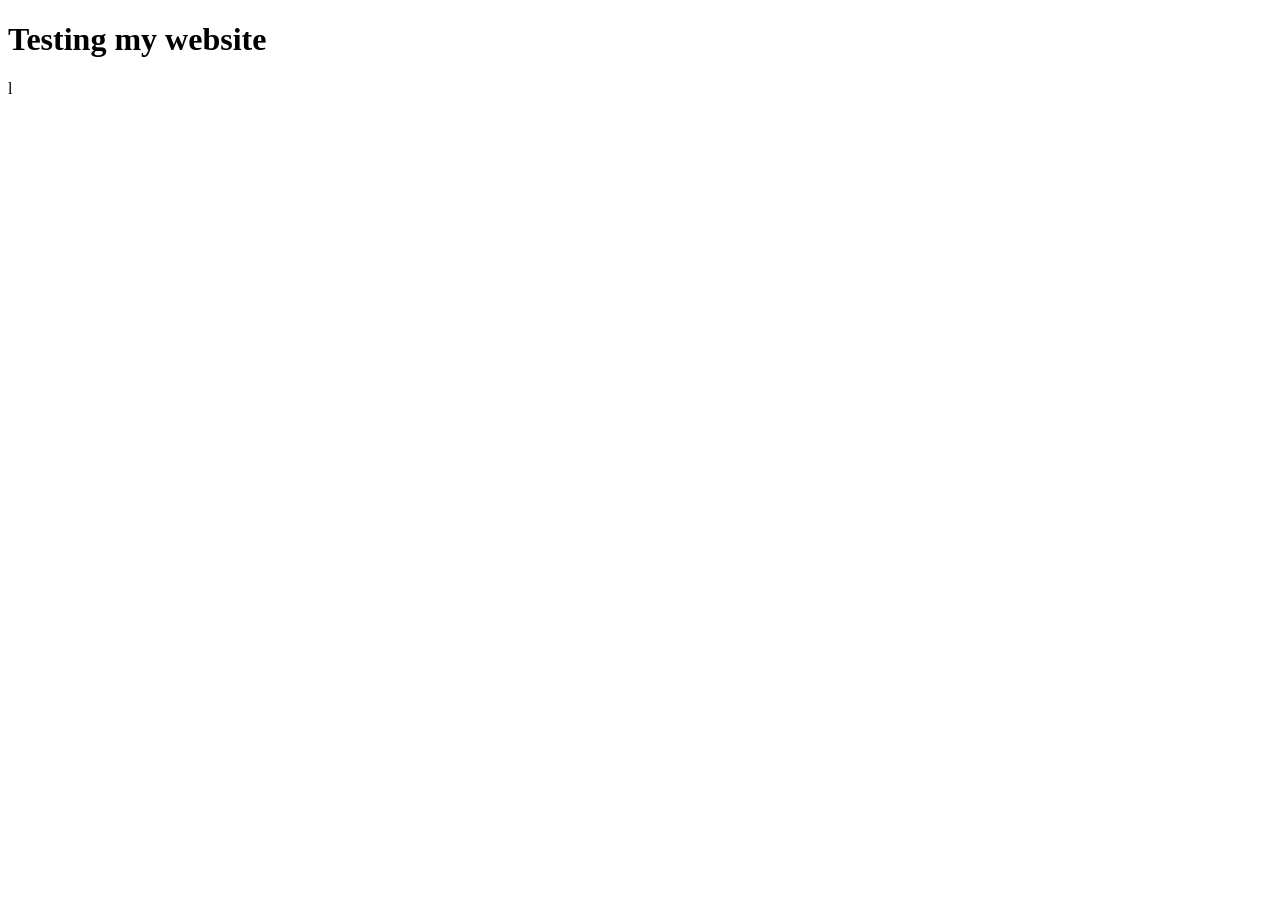
==== index.html @ a99934b8 "Primer commit" ====
<!DOCTYPE html>
<html lang="en">
<head>
    <meta charset="UTF-8">
    <meta name="viewport" content="width=device-width, initial-scale=1.0">
    <title>Document</title>
</head>
<body>
    <h1>Testing my website</h1>
</body>
</html>l
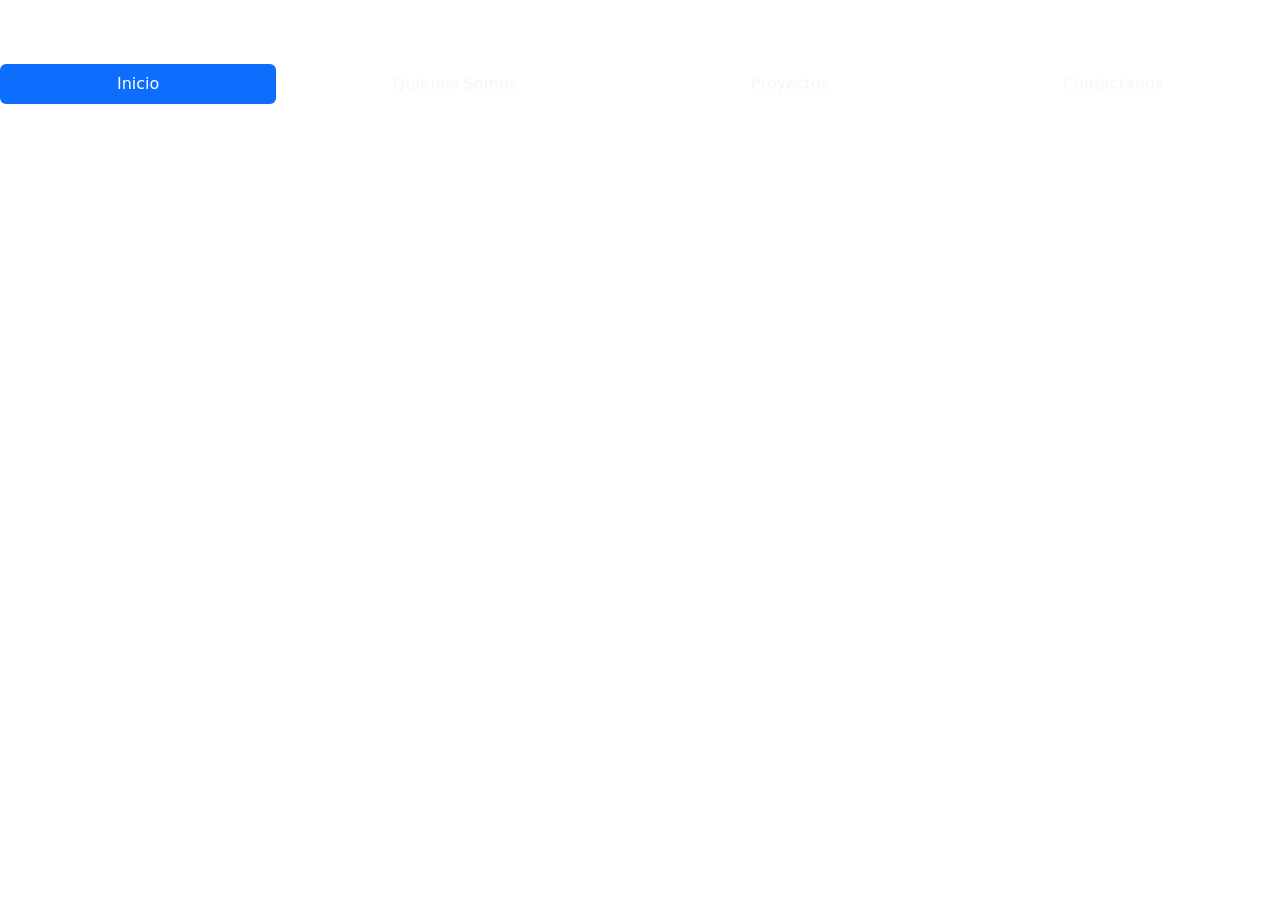
==== commit 0a430605: "First update on my webpage" ====
--- a/index.html
+++ b/index.html
@@ -4,8 +4,53 @@
     <meta charset="UTF-8">
     <meta name="viewport" content="width=device-width, initial-scale=1.0">
     <title>Document</title>
+    <link href="https://cdn.jsdelivr.net/npm/bootstrap@5.3.3/dist/css/bootstrap.min.css" rel="stylesheet" integrity="sha384-QWTKZyjpPEjISv5WaRU9OFeRpok6YctnYmDr5pNlyT2bRjXh0JMhjY6hW+ALEwIH" crossorigin="anonymous">
+    <style>
+        /* Establecer la imagen de fondo desde la web */
+        body {
+            background-image: url('https://us.123rf.com/450wm/1xpert/1xpert1101/1xpert110100087/8712677-oficina-de-concepto-sin-derechos-de-autor-mi-proyecto-de-arquitectura.jpg');  /* URL de la imagen en la web */
+            background-size: cover;             /* La imagen cubre toda la pantalla */
+            background-position: center;        /* Centra la imagen */
+            background-attachment: fixed;       /* Hace que la imagen de fondo se quede fija al hacer scroll */
+            color: white;                       /* Cambia el color del texto para que sea visible sobre la imagen */
+        }
+    </style>
 </head>
 <body>
-    <h1>Testing my website</h1>
+    <header style="margin-top: 5%;" >
+        <nav class="nav nav-pills flex-column flex-sm-row">
+            <a class="flex-sm-fill text-sm-center nav-link active" aria-current="page" href="#">Inicio</a>
+            <a class="flex-sm-fill text-sm-center nav-link" href="#" style="color: aliceblue;">Quienes Somos</a>
+            <a class="flex-sm-fill text-sm-center nav-link" href="#" style="color: aliceblue;">Proyectos</a>
+            <a class="flex-sm-fill text-sm-center nav-link disabled" style="color: aliceblue;">Contactanos</a>
+          </nav>
+    </header>
+    <main style="margin-top: 10%;">
+        <section id="home" style="margin: 0 auto">
+            <h2>Bienvenido a mi sitio web</h2>
+            <p>Aquí puedes encontrar información sobre nuestros productos y servicios.</p>
+        </section>
+
+        <section id="about">
+            <h2>Sobre nosotros</h2>
+            <p>Somos una empresa que ofrece soluciones web de alta calidad.</p>
+        </section>
+
+        <section id="services">
+            <h2>Servicios</h2>
+            <p>Ofrecemos desarrollo web, marketing digital, y diseño gráfico.</p>
+        </section>
+
+        <section id="contact">
+            <h2>Contacto</h2>
+            <p>Si tienes alguna pregunta, no dudes en contactarnos.</p>
+        </section>
+    </main>
+    <footer>
+        <p>&copy; 2025 Mi Sitio Web. Todos los derechos reservados.</p>
+    </footer>
+    
+
+<script src="https://cdn.jsdelivr.net/npm/bootstrap@5.3.3/dist/js/bootstrap.bundle.min.js" integrity="sha384-YvpcrYf0tY3lHB60NNkmXc5s9fDVZLESaAA55NDzOxhy9GkcIdslK1eN7N6jIeHz" crossorigin="anonymous"></script>
 </body>
-</html>l+</html>
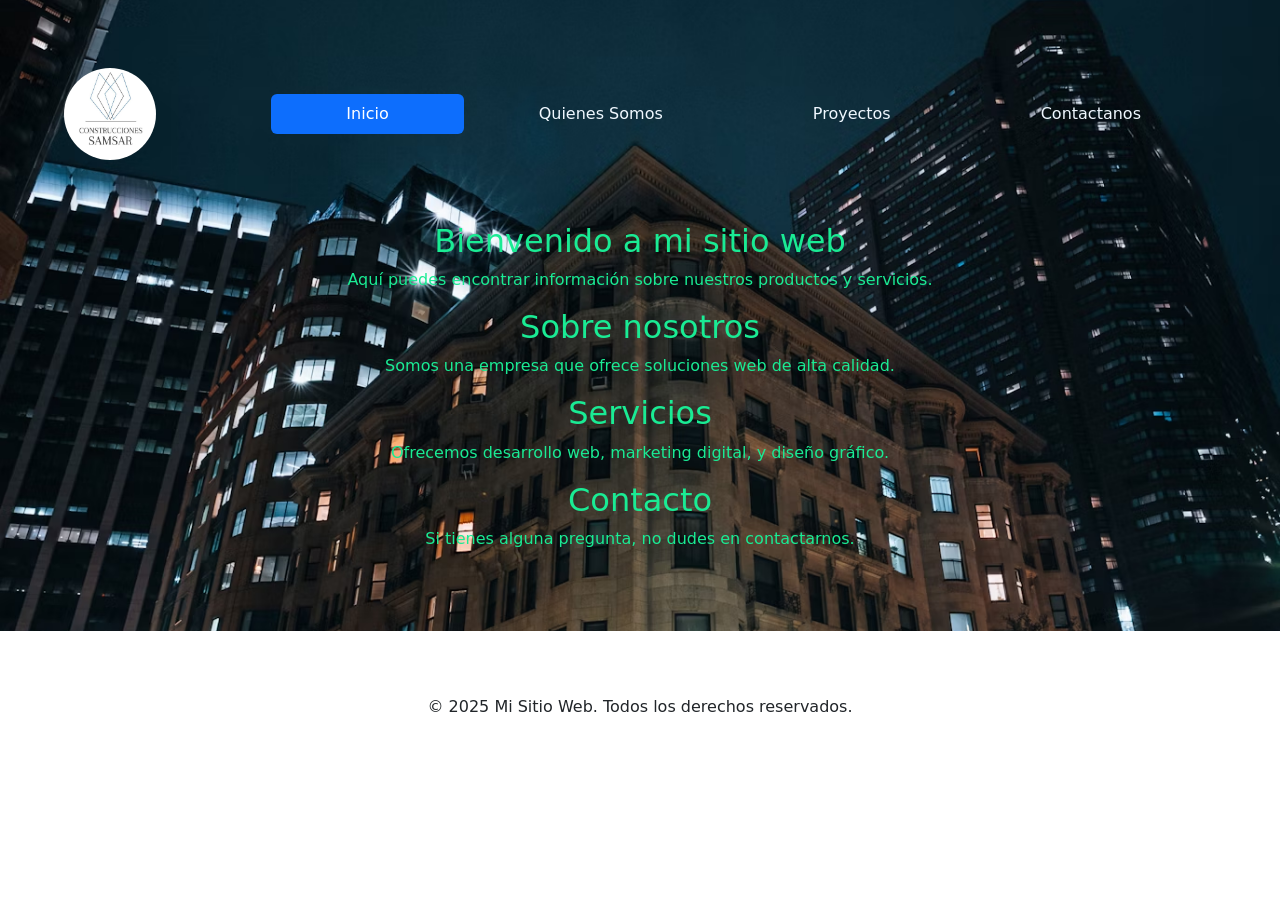
==== commit 4ff6f43e: "added CSS,IMG, and JS folders. Added logo, and improved the code apparience" ====
--- a/index.html
+++ b/index.html
@@ -5,48 +5,39 @@
     <meta name="viewport" content="width=device-width, initial-scale=1.0">
     <title>Document</title>
     <link href="https://cdn.jsdelivr.net/npm/bootstrap@5.3.3/dist/css/bootstrap.min.css" rel="stylesheet" integrity="sha384-QWTKZyjpPEjISv5WaRU9OFeRpok6YctnYmDr5pNlyT2bRjXh0JMhjY6hW+ALEwIH" crossorigin="anonymous">
-    <style>
-        /* Establecer la imagen de fondo desde la web */
-        body {
-            background-image: url('https://us.123rf.com/450wm/1xpert/1xpert1101/1xpert110100087/8712677-oficina-de-concepto-sin-derechos-de-autor-mi-proyecto-de-arquitectura.jpg');  /* URL de la imagen en la web */
-            background-size: cover;             /* La imagen cubre toda la pantalla */
-            background-position: center;        /* Centra la imagen */
-            background-attachment: fixed;       /* Hace que la imagen de fondo se quede fija al hacer scroll */
-            color: white;                       /* Cambia el color del texto para que sea visible sobre la imagen */
-        }
-    </style>
+    <link rel="stylesheet" href="css/style.css">
 </head>
-<body>
-    <header style="margin-top: 5%;" >
+<body class="">
+    <header>
         <nav class="nav nav-pills flex-column flex-sm-row">
+            <img src="img/logo.jpg" alt="">
             <a class="flex-sm-fill text-sm-center nav-link active" aria-current="page" href="#">Inicio</a>
             <a class="flex-sm-fill text-sm-center nav-link" href="#" style="color: aliceblue;">Quienes Somos</a>
             <a class="flex-sm-fill text-sm-center nav-link" href="#" style="color: aliceblue;">Proyectos</a>
-            <a class="flex-sm-fill text-sm-center nav-link disabled" style="color: aliceblue;">Contactanos</a>
+            <a class="flex-sm-fill text-sm-center nav-link" href="#" style="color: aliceblue;">Contactanos</a>
           </nav>
+        <main class="centrar">
+            <section id="home" >
+                <h2>Bienvenido a mi sitio web</h2>
+                <p>Aquí puedes encontrar información sobre nuestros productos y servicios.</p>
+            </section>
+            <section id="about">
+                <h2>Sobre nosotros</h2>
+                <p>Somos una empresa que ofrece soluciones web de alta calidad.</p>
+            </section>
+    
+            <section id="services">
+                <h2>Servicios</h2>
+                <p>Ofrecemos desarrollo web, marketing digital, y diseño gráfico.</p>
+            </section>
+    
+            <section id="contact">
+                <h2>Contacto</h2>
+                <p>Si tienes alguna pregunta, no dudes en contactarnos.</p>
+            </section>
+        </main>
     </header>
-    <main style="margin-top: 10%;">
-        <section id="home" style="margin: 0 auto">
-            <h2>Bienvenido a mi sitio web</h2>
-            <p>Aquí puedes encontrar información sobre nuestros productos y servicios.</p>
-        </section>
-
-        <section id="about">
-            <h2>Sobre nosotros</h2>
-            <p>Somos una empresa que ofrece soluciones web de alta calidad.</p>
-        </section>
-
-        <section id="services">
-            <h2>Servicios</h2>
-            <p>Ofrecemos desarrollo web, marketing digital, y diseño gráfico.</p>
-        </section>
-
-        <section id="contact">
-            <h2>Contacto</h2>
-            <p>Si tienes alguna pregunta, no dudes en contactarnos.</p>
-        </section>
-    </main>
-    <footer>
+    <footer class="centrar">
         <p>&copy; 2025 Mi Sitio Web. Todos los derechos reservados.</p>
     </footer>
     
--- a/css/style.css
+++ b/css/style.css
@@ -0,0 +1,30 @@
+ /* Establecer la imagen de fondo desde la web */
+ header {
+    padding: 5%;
+    background-image: url('../img/interior.avif');  /* URL de la imagen en la web */
+    background-size: 100%;             /* La imagen cubre toda la pantalla */
+    background-position: center;        /* Centra la imagen */
+    background-attachment: fixed;       /* Hace que la imagen de fondo se quede fija al hacer scroll */
+    color: rgb(26, 235, 148);                       /* Cambia el color del texto para que sea visible sobre la imagen */
+    /*border: solid red ;*/
+}
+
+.centrar{
+    /*border: solid red ;*/
+    margin-top: 5%;
+    text-align: center;
+}
+nav {
+    width: 100%;
+    height: 100px;
+    align-items: center; /* Centra el contenido verticalmente */
+    
+  }
+
+  nav img {
+    max-width: 8%; /* La imagen no se desborda */
+    height: auto; /* Mantiene la proporción de la imagen */
+    object-fit: contain; /* Asegura que la imagen se ajusta bien */
+    margin-right: 10%;
+    border-radius: 100%;
+  }
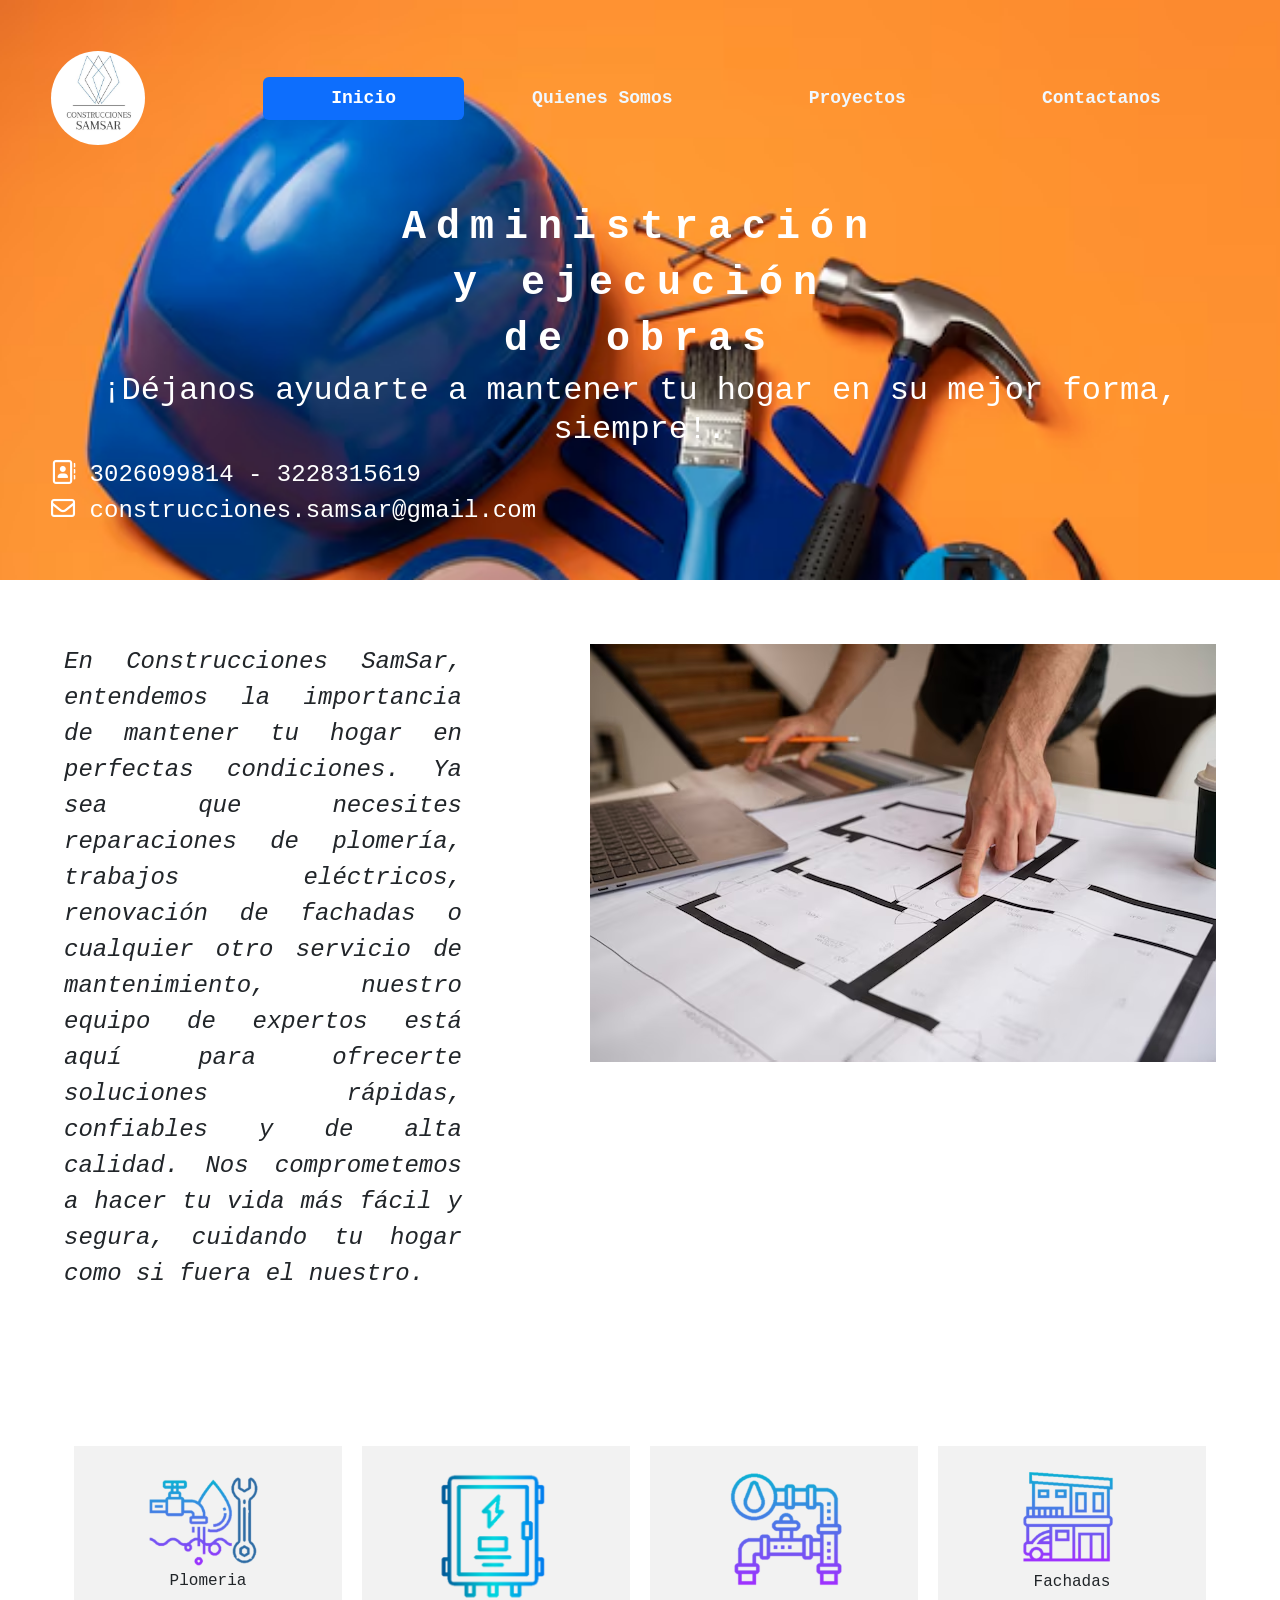
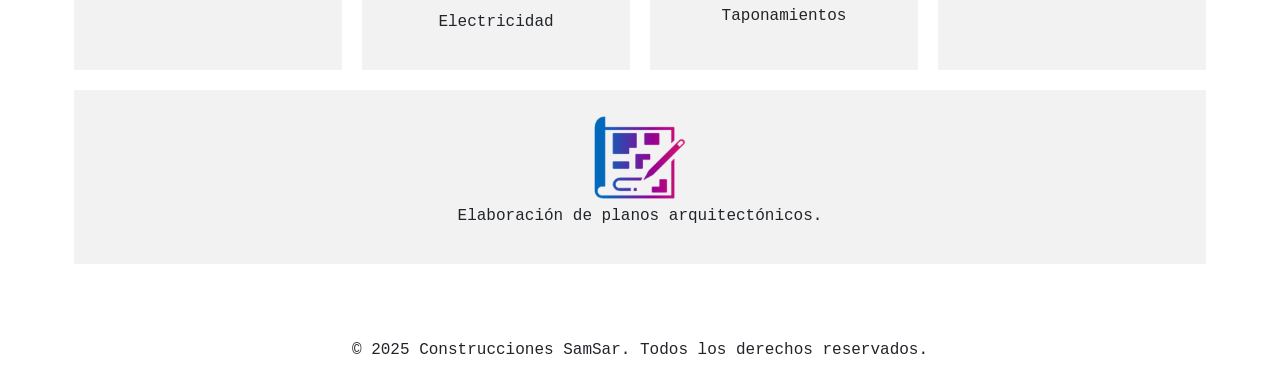
==== commit e0cd4fdf: "Se modifica la pagina para darle un aspecto mas atractivo para los visitantes, ademas se añaden serv" ====
--- a/index.html
+++ b/index.html
@@ -3,9 +3,10 @@
 <head>
     <meta charset="UTF-8">
     <meta name="viewport" content="width=device-width, initial-scale=1.0">
-    <title>Document</title>
+    <title>Construcciones SamSar</title>
     <link href="https://cdn.jsdelivr.net/npm/bootstrap@5.3.3/dist/css/bootstrap.min.css" rel="stylesheet" integrity="sha384-QWTKZyjpPEjISv5WaRU9OFeRpok6YctnYmDr5pNlyT2bRjXh0JMhjY6hW+ALEwIH" crossorigin="anonymous">
     <link rel="stylesheet" href="css/style.css">
+    <link href="https://cdnjs.cloudflare.com/ajax/libs/font-awesome/6.0.0-beta3/css/all.min.css" rel="stylesheet">
 </head>
 <body class="">
     <header>
@@ -15,30 +16,69 @@
             <a class="flex-sm-fill text-sm-center nav-link" href="#" style="color: aliceblue;">Quienes Somos</a>
             <a class="flex-sm-fill text-sm-center nav-link" href="#" style="color: aliceblue;">Proyectos</a>
             <a class="flex-sm-fill text-sm-center nav-link" href="#" style="color: aliceblue;">Contactanos</a>
-          </nav>
-        <main class="centrar">
+        </nav>
+        <main>
             <section id="home" >
-                <h2>Bienvenido a mi sitio web</h2>
-                <p>Aquí puedes encontrar información sobre nuestros productos y servicios.</p>
-            </section>
-            <section id="about">
-                <h2>Sobre nosotros</h2>
-                <p>Somos una empresa que ofrece soluciones web de alta calidad.</p>
-            </section>
-    
-            <section id="services">
-                <h2>Servicios</h2>
-                <p>Ofrecemos desarrollo web, marketing digital, y diseño gráfico.</p>
-            </section>
-    
-            <section id="contact">
-                <h2>Contacto</h2>
-                <p>Si tienes alguna pregunta, no dudes en contactarnos.</p>
+                <h1>Administración</h1>
+                <h1>y ejecución</h1>
+                <h1> de obras</h1>
+                <h2>¡Déjanos ayudarte a mantener tu hogar en su mejor forma, siempre!.</h2>
             </section>
         </main>
+        <div class="estilos">
+            <a href="" style="text-decoration: none; color:white"><i class="fa-regular fa-address-book"></i> 3026099814 - 3228315619</a><br>
+            <a href="" style="text-decoration: none; color:white"><i class="fa-regular fa-envelope"></i>   construcciones.samsar@gmail.com</a>
+        </div>
     </header>
-    <footer class="centrar">
-        <p>&copy; 2025 Mi Sitio Web. Todos los derechos reservados.</p>
+    <aside class="flex-container">
+            <div class="contenedor2">
+                <p>
+                En Construcciones SamSar, entendemos la importancia de mantener tu hogar en perfectas condiciones. 
+                Ya sea que necesites reparaciones de plomería, trabajos eléctricos, renovación de fachadas o cualquier 
+                otro servicio de mantenimiento, nuestro equipo de expertos está aquí para ofrecerte soluciones rápidas, 
+                confiables y de alta calidad. Nos comprometemos a hacer tu vida más fácil y segura, cuidando tu hogar como si 
+                fuera el nuestro.
+                </p>
+            </div>
+            <div class="contenedor2">
+                <img src="img/aside.avif" alt="">
+            </div>
+      
+    </aside>
+    <section class="contenedor">
+        <div class="col">
+            <figure>
+            <img src="img/plomeria.png" alt="Descripción de la imagen" class="tamaño2">
+            <figcaption>Plomeria</figcaption>
+          </figure>
+        </div>
+        <div class="col">
+            <figure>
+            <img src="img/electricidad.png" alt="Descripción de la imagen" class="tamaño2">
+            <figcaption>Electricidad</figcaption>
+          </figure>
+        </div>
+        <div class="col">
+            <figure>
+            <img src="img/taponamientos.png" class="tamaño2">
+            <figcaption>Taponamientos</figcaption>
+          </figure>
+        </div>
+        <div class="col">
+            <figure>
+            <img src="img/fachada.png" alt="Descripción de la imagen" class="tamaño2">
+            <figcaption>Fachadas</figcaption>
+          </figure>
+        </div>
+        <div class="col">
+            <figure>
+            <img src="img/planos.png" alt="Descripción de la imagen" style="width: 10%;">
+            <figcaption>Elaboración de planos arquitectónicos.</figcaption>
+          </figure>
+        </div>
+    </section>
+    <footer style="text-align: center; margin-top: 5%;">
+        <p>&copy; 2025 Construcciones SamSar. Todos los derechos reservados.</p>
     </footer>
     
 
--- a/css/style.css
+++ b/css/style.css
@@ -1,30 +1,80 @@
  /* Establecer la imagen de fondo desde la web */
+ body{
+  font-family: 'Courier New', Courier, monospace;
+  /*background-color: rgb(201, 148, 110);*/
+ }
  header {
-    padding: 5%;
-    background-image: url('../img/interior.avif');  /* URL de la imagen en la web */
-    background-size: 100%;             /* La imagen cubre toda la pantalla */
-    background-position: center;        /* Centra la imagen */
+    padding: 4%;
+    background-image: url('../img/interior.avif');   
+    background-size: cover;             /* La imagen cubre toda la pantalla */
+    background-position: top center;    /* Posición inicial de la imagen */
     background-attachment: fixed;       /* Hace que la imagen de fondo se quede fija al hacer scroll */
-    color: rgb(26, 235, 148);                       /* Cambia el color del texto para que sea visible sobre la imagen */
-    /*border: solid red ;*/
+    background-repeat: no-repeat;       /* Evita que la imagen se repita */
+    color: rgb(245, 247, 246);        /*Cambia el color del texto para que sea visible sobre la imagen */ 
 }
-
-.centrar{
-    /*border: solid red ;*/
-    margin-top: 5%;
-    text-align: center;
+nav { 
+  /*display: flex;
+  position: fixed;*/
+  font-weight: bolder;
+  font-size: large;
+  align-items: center; /* Centra el contenido verticalmente */    
 }
-nav {
-    width: 100%;
-    height: 100px;
-    align-items: center; /* Centra el contenido verticalmente */
-    
+nav a:hover{
+  background-color: #0D6EFD;
+}
+nav img {
+  max-width: 8%; /* La imagen no se desborda */
+  height: auto; /* Mantiene la proporción de la imagen */
+  object-fit: contain; /* Asegura que la imagen se ajusta bien */
+  margin-right: 10%;
+  border-radius: 100%;
+}
+main{
+  margin-top: 5%;
+  color: rgb(255, 255, 255);
+  display: flex; /* Habilita Flexbox */
+  flex-direction: column;
+  text-align: center;
   }
-
-  nav img {
-    max-width: 8%; /* La imagen no se desborda */
-    height: auto; /* Mantiene la proporción de la imagen */
-    object-fit: contain; /* Asegura que la imagen se ajusta bien */
-    margin-right: 10%;
-    border-radius: 100%;
-  }+  h1{
+    letter-spacing: 10px;
+    font-weight: bolder;
+  }
+.flex-container{
+  display: flex;  
+  justify-content: space-between; 
+  font-size: x-large;
+  font-style: italic;
+  text-align: justify;
+}
+.contenedor2{
+  width: 50%;
+  margin: 5%;
+}
+.estilos{
+  font-size: x-large;
+  color: white;
+}
+.estilos :hover{
+  background-color: brown;
+}
+.contenedor{
+  margin: 5%;
+  display: flex;
+  flex-wrap: wrap;
+}
+.col{
+  flex: 1 1 20%; /* Hace que cada div ocupe el 20% del ancho */
+  margin: 10px;   /* Espacio entre las columnas */
+  background-color: #f2f2f2;
+  padding: 20px;
+  box-sizing: border-box;
+  text-align: center;
+  align-items: center;
+}
+.contenedor :hover{
+  background-color: rgb(212, 212, 212);
+}
+.tamaño2{
+  width: 60%;
+}
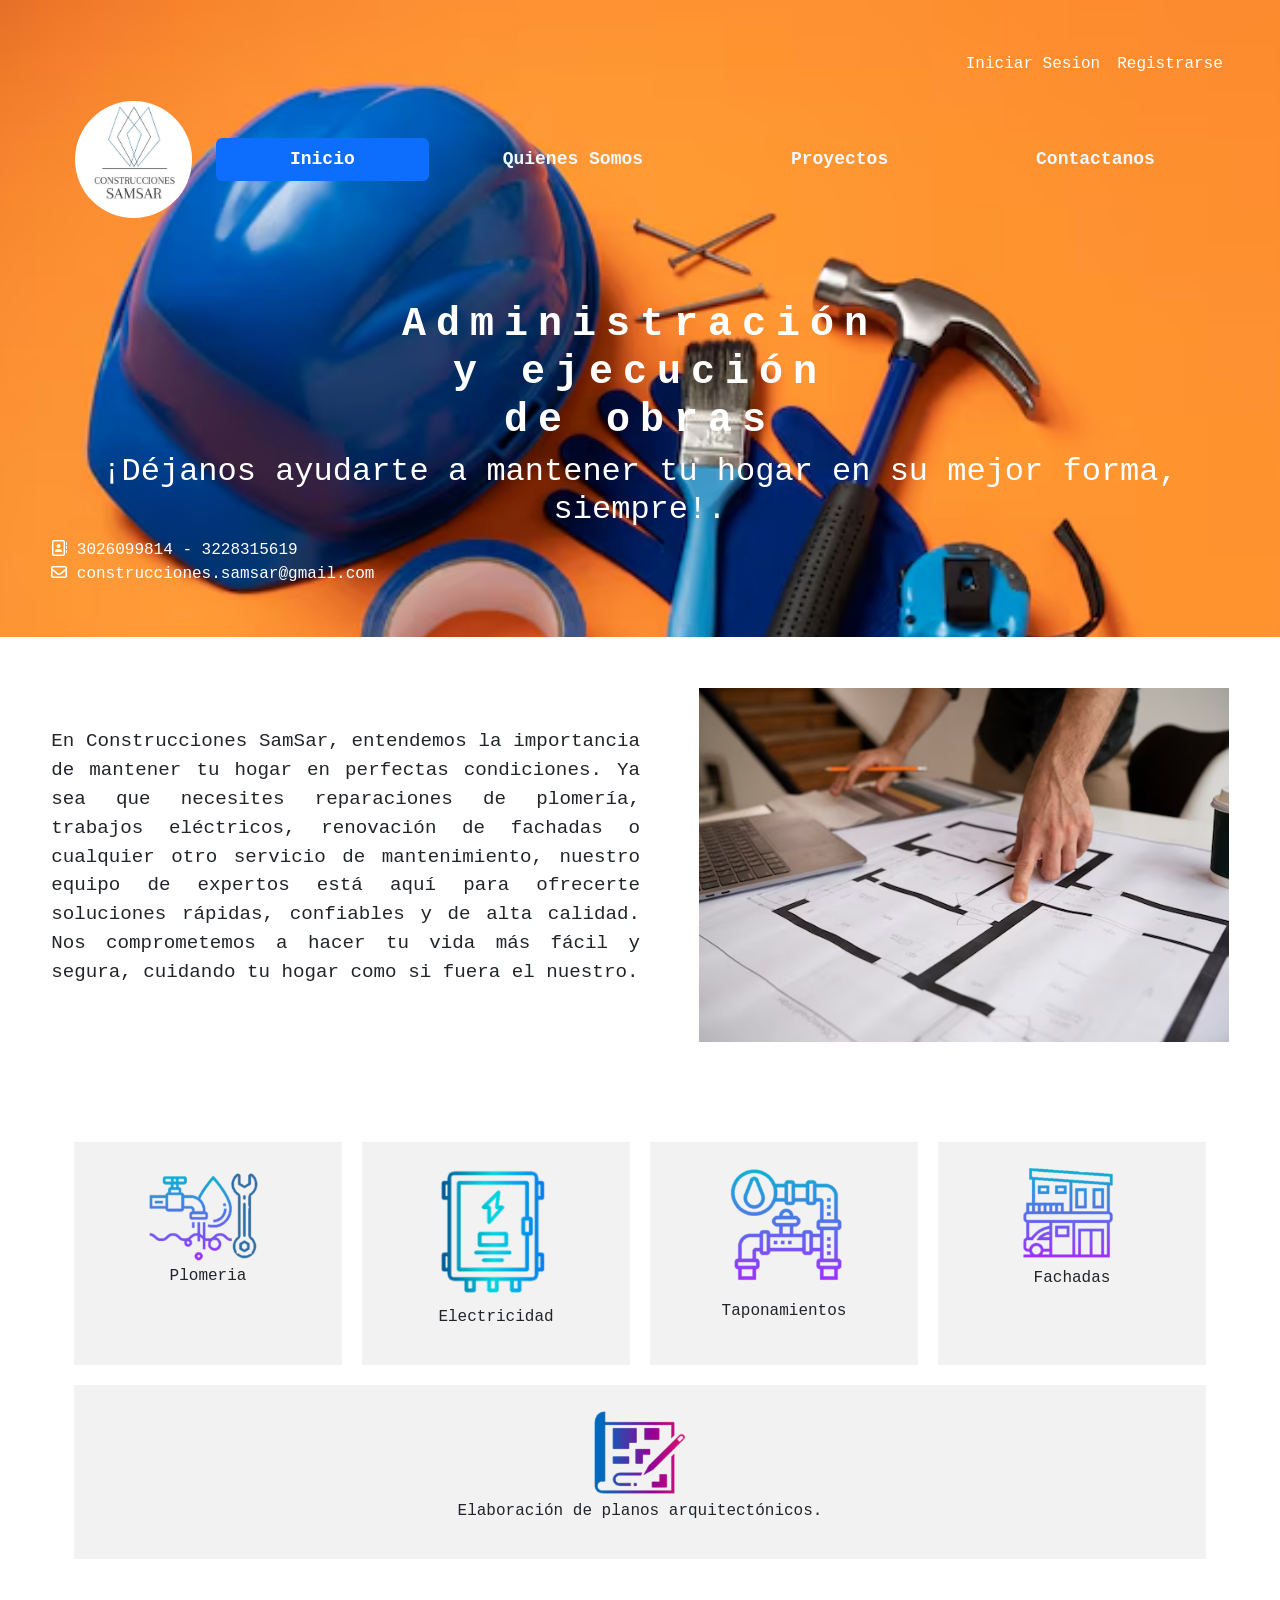
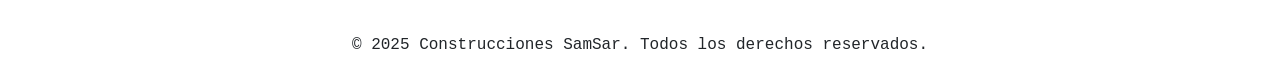
==== commit 92948ac8: "added responsive funtions, added login and register options" ====
--- a/index.html
+++ b/index.html
@@ -8,8 +8,12 @@
     <link rel="stylesheet" href="css/style.css">
     <link href="https://cdnjs.cloudflare.com/ajax/libs/font-awesome/6.0.0-beta3/css/all.min.css" rel="stylesheet">
 </head>
-<body class="">
+<body>
     <header>
+        <div class="flex-login">
+            <button onclick="document.getElementById('id01').style.display='block'" style="width:auto;">Iniciar Sesion</button>
+            <button onclick="document.getElementById('id02').style.display='block'" style="width:auto;">Registrarse</button>
+        </div>
         <nav class="nav nav-pills flex-column flex-sm-row">
             <img src="img/logo.jpg" alt="">
             <a class="flex-sm-fill text-sm-center nav-link active" aria-current="page" href="#">Inicio</a>
@@ -17,34 +21,102 @@
             <a class="flex-sm-fill text-sm-center nav-link" href="#" style="color: aliceblue;">Proyectos</a>
             <a class="flex-sm-fill text-sm-center nav-link" href="#" style="color: aliceblue;">Contactanos</a>
         </nav>
-        <main>
-            <section id="home" >
-                <h1>Administración</h1>
-                <h1>y ejecución</h1>
-                <h1> de obras</h1>
-                <h2>¡Déjanos ayudarte a mantener tu hogar en su mejor forma, siempre!.</h2>
-            </section>
-        </main>
-        <div class="estilos">
+        <!-- Login button and options-->
+        <div id="id01" class="modal">
+        <form class="modal-content animate" action="/action_page.php" method="post">
+            <div class="imgcontainer">
+            <span onclick="document.getElementById('id01').style.display='none'" class="close" title="Close Modal">&times;</span>
+            <img src="img/login.avif" alt="Avatar" class="avatar">
+            </div>
+
+            <div class="container">
+            <label for="uname"><b>Usuario</b></label>
+            <input type="text" placeholder="Correo electronico" name="uname" required>
+
+            <label for="psw"><b>Contraseña</b></label>
+            <input type="password" placeholder="Contraseña" name="psw" required>
+                
+            <button type="submit" class="btn btn-primary btn-lg btn-block">Iniciar Sesion</button>
+            <label>
+                <input type="checkbox" checked="checked" name="remember"> Recordar datos
+            </label>
+            </div>
+
+            <div class="container" style="background-color:#f1f1f1">
+            <button type="button" onclick="document.getElementById('id01').style.display='none'" class="cancelbtn">Cancelar</button>
+            <span class="psw">Recuperar <a href="#">contraseña ?</a></span>
+            </div>
+        </form>
+        </div>
+        <!-- Register form-->
+        <div id="id02" class="modal">
+            <form class="modal-content animate" action="/action_page.php" method="post">
+                <div class="imgcontainer">
+                <span onclick="document.getElementById('id02').style.display='none'" class="close" title="Close Modal">&times;</span>
+                <img src="img/login.avif" alt="Avatar" class="avatar">
+                </div>
+    
+                <div class="container">
+                <label for="uname"><b>Empresa</b></label>
+                <input type="text" placeholder="Nombre de tu empresa" name="uname" required>
+
+                <label for="uname"><b>Nit</b></label>
+                <input type="text" placeholder="Nit de tu empresa" name="uname" required>
+
+                <label for="uname"><b>Nombre</b></label>
+                <input type="text" placeholder="Nombre completo" name="uname" required>
+    
+                <label for="psw"><b>Telefono</b></label>
+                <input type="password" placeholder="Telefono" name="psw" required>
+                    
+                <label for="psw"><b>Correo electrónico</b></label>
+                <input type="password" placeholder="Contraseña" name="psw" required>
+
+                <button type="submit" class="btn btn-primary btn-lg btn-block">Crear cuenta</button>
+                </div>
+    
+                <div class="container" style="background-color:#f1f1f1">
+                <button type="button" onclick="document.getElementById('id02').style.display='none'" class="cancelbtn">Cancelar</button>
+                </div>
+            </form>
+            </div>
+
+        <script>
+        // Get the modal
+        var modal = document.getElementById('id01');
+        var modal = document.getElementById('id02');
+
+        // When the user clicks anywhere outside of the modal, close it
+        window.onclick = function(event) {
+            if (event.target == modal) {
+                modal.style.display = "none";
+            }
+        }
+        </script>
+
+        <section id="home" class="ajustar-texto">
+            <h1>Administración <br> y ejecución <br> de obras</h1>
+            <h2>¡Déjanos ayudarte a mantener tu hogar en su mejor forma, siempre!.</h2>
+        </section>
+        <div class="informacion-contacto">
             <a href="" style="text-decoration: none; color:white"><i class="fa-regular fa-address-book"></i> 3026099814 - 3228315619</a><br>
             <a href="" style="text-decoration: none; color:white"><i class="fa-regular fa-envelope"></i>   construcciones.samsar@gmail.com</a>
         </div>
     </header>
-    <aside class="flex-container">
-            <div class="contenedor2">
-                <p>
-                En Construcciones SamSar, entendemos la importancia de mantener tu hogar en perfectas condiciones. 
-                Ya sea que necesites reparaciones de plomería, trabajos eléctricos, renovación de fachadas o cualquier 
-                otro servicio de mantenimiento, nuestro equipo de expertos está aquí para ofrecerte soluciones rápidas, 
-                confiables y de alta calidad. Nos comprometemos a hacer tu vida más fácil y segura, cuidando tu hogar como si 
-                fuera el nuestro.
-                </p>
-            </div>
-            <div class="contenedor2">
-                <img src="img/aside.avif" alt="">
-            </div>
-      
-    </aside>
+    <main class="flex-container"> 
+        <div class="texto">
+            <p>
+            En Construcciones SamSar, entendemos la importancia de mantener tu hogar en perfectas condiciones. 
+            Ya sea que necesites reparaciones de plomería, trabajos eléctricos, renovación de fachadas o cualquier 
+            otro servicio de mantenimiento, nuestro equipo de expertos está aquí para ofrecerte soluciones rápidas, 
+            confiables y de alta calidad. Nos comprometemos a hacer tu vida más fácil y segura, cuidando tu hogar como si 
+            fuera el nuestro.
+            </p>
+        </div>
+        <div class="imagen">
+            <img src="img/aside.avif" alt="">
+        </div>   
+    </main>
     <section class="contenedor">
         <div class="col">
             <figure>
--- a/css/style.css
+++ b/css/style.css
@@ -1,62 +1,86 @@
- /* Establecer la imagen de fondo desde la web */
+ /* Styles for Index */
+ @media (max-width: 768px) {
+.flex-container {
+  flex-direction: column; /* Apila los elementos en móviles */
+  align-items: center; /* Centra el contenido */
+}
+.texto, .imagen{
+  width: 100%; /* Ocupan todo el ancho */
+  text-align: center; 
+}
+.modal-content, animate {
+    background-color: #fefefe;
+    margin: 5% auto 15% auto; /* 5% from the top, 15% from the bottom and centered */
+    border: 1px solid #888;
+    width: fit-content; /* Could be more or less, depending on screen size */
+  }
+}
  body{
   font-family: 'Courier New', Courier, monospace;
+  width: fit-content;
   /*background-color: rgb(201, 148, 110);*/
  }
- header {
-    padding: 4%;
-    background-image: url('../img/interior.avif');   
-    background-size: cover;             /* La imagen cubre toda la pantalla */
-    background-position: top center;    /* Posición inicial de la imagen */
-    background-attachment: fixed;       /* Hace que la imagen de fondo se quede fija al hacer scroll */
-    background-repeat: no-repeat;       /* Evita que la imagen se repita */
-    color: rgb(245, 247, 246);        /*Cambia el color del texto para que sea visible sobre la imagen */ 
+header {
+  width: fit-content;
+  padding: 4%;
+  background-image: url('../img/interior.avif');   
+  background-size: cover;             /* La imagen cubre toda la pantalla */
+  background-position: top center;    /* Posición inicial de la imagen */
+  background-attachment: fixed;       /* Hace que la imagen de fondo se quede fija al hacer scroll */
+  background-repeat: no-repeat;       /* Evita que la imagen se repita */
+  color: rgb(245, 247, 246);        /*Cambia el color del texto para que sea visible sobre la imagen */ 
 }
 nav { 
-  /*display: flex;
-  position: fixed;*/
+  align-items: center;
   font-weight: bolder;
   font-size: large;
-  align-items: center; /* Centra el contenido verticalmente */    
+   /* Centra el contenido verticalmente */    
+}
+nav img {
+  margin: 2%;
+  max-width: 10%; 
+  height: auto; /* Mantiene la proporción de la imagen */
+  object-fit: contain; /* Asegura que la imagen se ajusta bien */
+  border-radius: 100%;
 }
 nav a:hover{
   background-color: #0D6EFD;
 }
-nav img {
-  max-width: 8%; /* La imagen no se desborda */
-  height: auto; /* Mantiene la proporción de la imagen */
-  object-fit: contain; /* Asegura que la imagen se ajusta bien */
-  margin-right: 10%;
-  border-radius: 100%;
-}
-main{
+.ajustar-texto{
   margin-top: 5%;
   color: rgb(255, 255, 255);
   display: flex; /* Habilita Flexbox */
   flex-direction: column;
   text-align: center;
   }
-  h1{
-    letter-spacing: 10px;
-    font-weight: bolder;
-  }
+h1{
+  letter-spacing: 10px;
+  font-weight: bolder;
+}
+.informacion-contacto :hover{
+  background-color: #0D6EFD;
+  font-size: x-large;
+}
 .flex-container{
-  display: flex;  
-  justify-content: space-between; 
-  font-size: x-large;
-  font-style: italic;
+  display: flex; /* Activa Flexbox */
+  justify-content: space-between;  
+  align-items: center; /* Alinea verticalmente */
+  width: fit-content; /* Ancho del contenedor */
+  margin: 2%; /* Centrar en la página */
+  padding: 2%;
+}
+.texto{
+  width: 50%;
+  font-size: larger;
   text-align: justify;
 }
-.contenedor2{
-  width: 50%;
-  margin: 5%;
-}
-.estilos{
-  font-size: x-large;
-  color: white;
-}
-.estilos :hover{
-  background-color: brown;
+.imagen{
+  width: 45%;
+}
+.imagen img{
+  width: 100%; /* La imagen se adapta al contenedor */
+  height: auto; /* Mantiene la proporción */
+  display: block;
 }
 .contenedor{
   margin: 5%;
@@ -78,3 +102,110 @@
 .tamaño2{
   width: 60%;
 }
+/* Styles for Login */
+input[type=text], input[type=password] {
+  width: 100%;
+  padding: 12px 20px;
+  margin: 8px 0;
+  display: inline-block;
+  border: 1px solid #ccc;
+  box-sizing: border-box;
+}
+.flex-login{
+  display: flex;
+  justify-content: end;
+}
+/* Set a style for all buttons */
+button {
+  background-color: transparent;
+  color: white;
+  cursor: pointer;
+  margin-left: 5px;
+  border: none;
+}
+button:hover {
+  background-color: #0D6EFD;
+  border-radius: 15%;
+}
+/* Extra styles for the cancel button */
+.cancelbtn {
+  width: auto;
+  padding: 10px 18px;
+  background-color: #f44336;
+}
+/* Center the image and position the close button */
+.imgcontainer {
+  text-align: center;
+  margin: 24px 0 12px 0;
+  
+}
+img.avatar {
+  width: 20%;
+}
+.container {
+  width: 80%;
+  padding: 16px;
+  color: #000;
+}
+span.psw {
+  float: right;
+  padding-top: 16px;
+}
+/* The Modal (background) */
+.modal {
+  display: none; /* Hidden by default */
+  position: fixed; /* Stay in place */
+  z-index: 1; /* Sit on top */
+  left: 0;
+  top: 0;
+  width: 100%; /* Full width */
+  height: 100%; /* Full height */
+  overflow: auto; /* Enable scroll if needed */
+  background-color: rgb(0,0,0); /* Fallback color */
+  background-color: rgba(0,0,0,0.4); /* Black w/ opacity */
+  padding-top: 60px;
+}
+/* Modal Content/Box */
+.modal-content {
+  background-color: #fefefe;
+  margin: auto;
+  border: 1px solid #888;
+  width: 80%; /* Could be more or less, depending on screen size */
+}
+/* The Close Button (x) */
+.close {
+  position: absolute;
+  right: 25px;
+  top: 0;
+  color: #000;
+  font-size: 35px;
+  font-weight: bold;
+}
+.close:hover,
+.close:focus {
+  color: red;
+  cursor: pointer;
+}
+/* Add Zoom Animation */
+.animate {
+  -webkit-animation: animatezoom 0.6s;
+  animation: animatezoom 0.6s
+}
+@-webkit-keyframes animatezoom {
+  from {-webkit-transform: scale(0)} 
+  to {-webkit-transform: scale(1)}
+}
+@keyframes animatezoom {
+  from {transform: scale(0)} 
+  to {transform: scale(1)}
+}
+/* Change styles for span and cancel button on extra small screens */
+@media screen and (max-width: 300px) {
+  span.psw {
+     display: block;
+     float: none;
+  }
+  .cancelbtn {
+     width: 100%;
+  }
+}
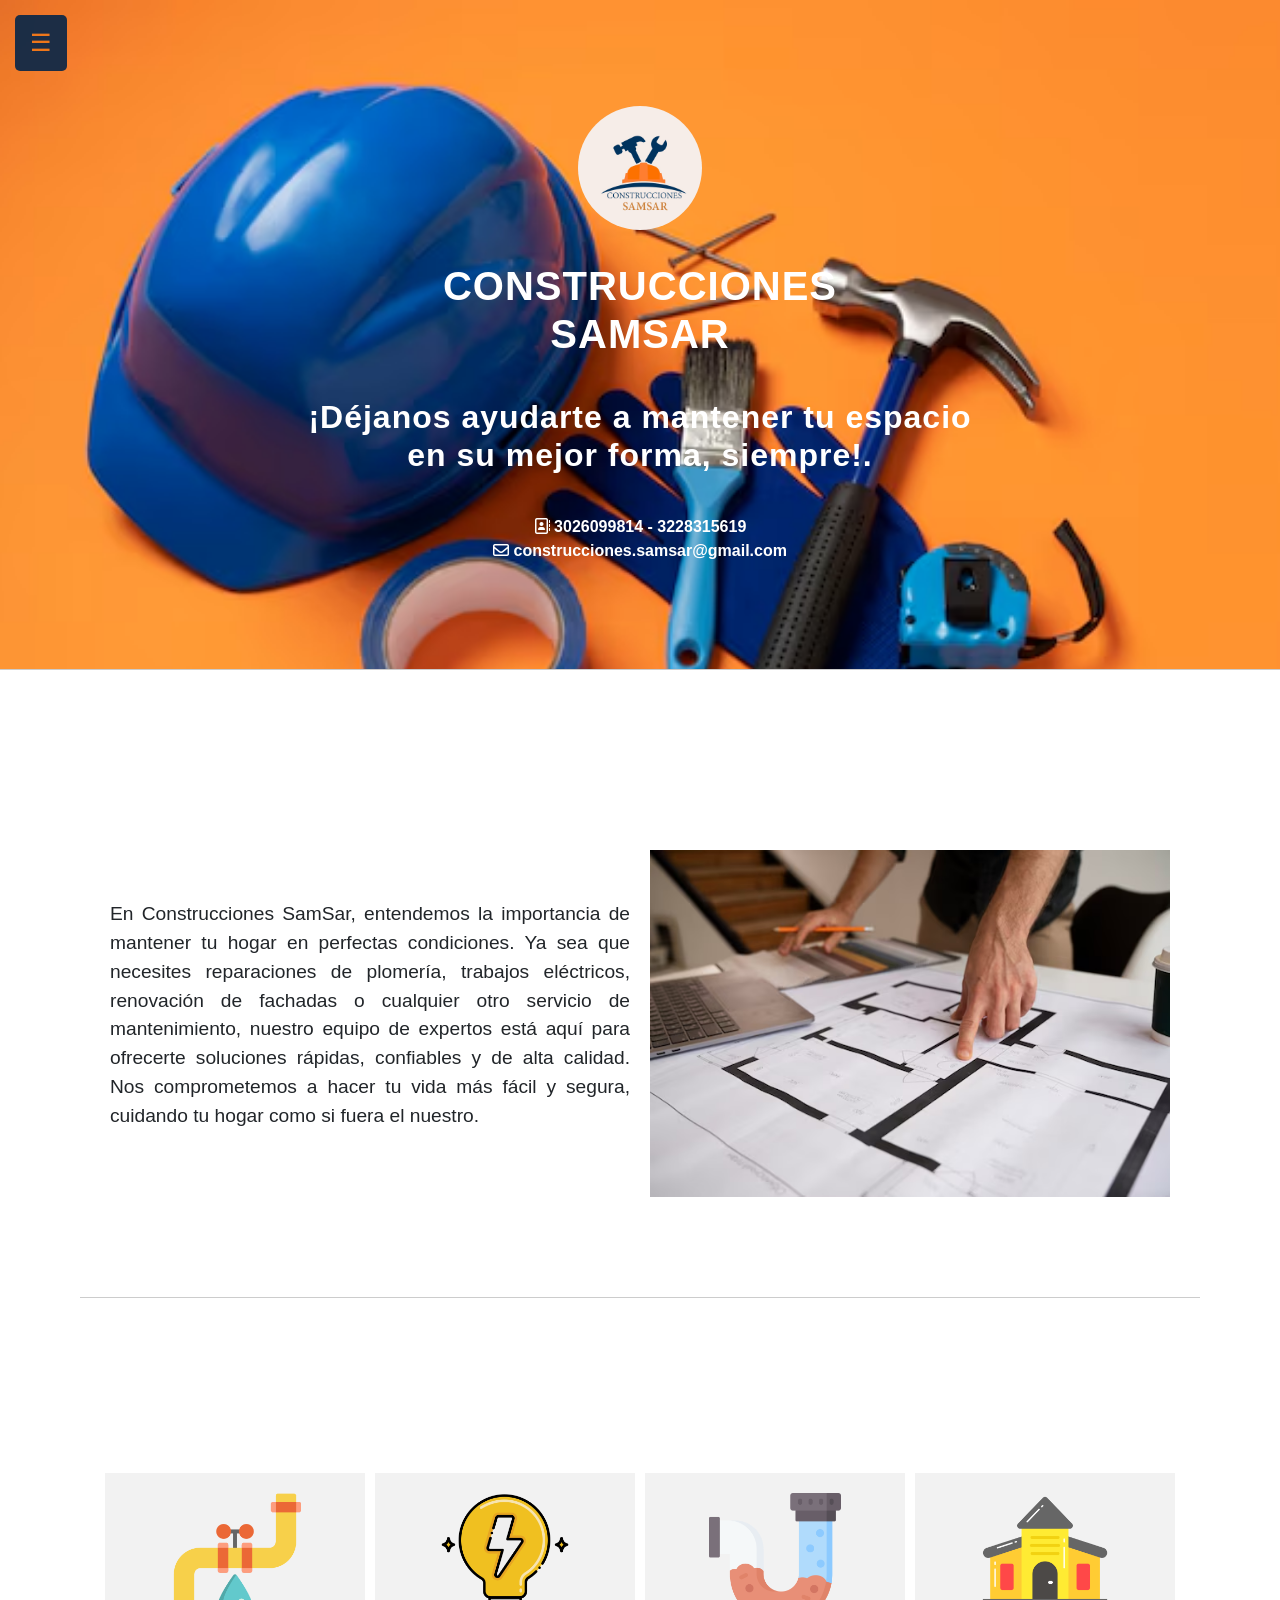
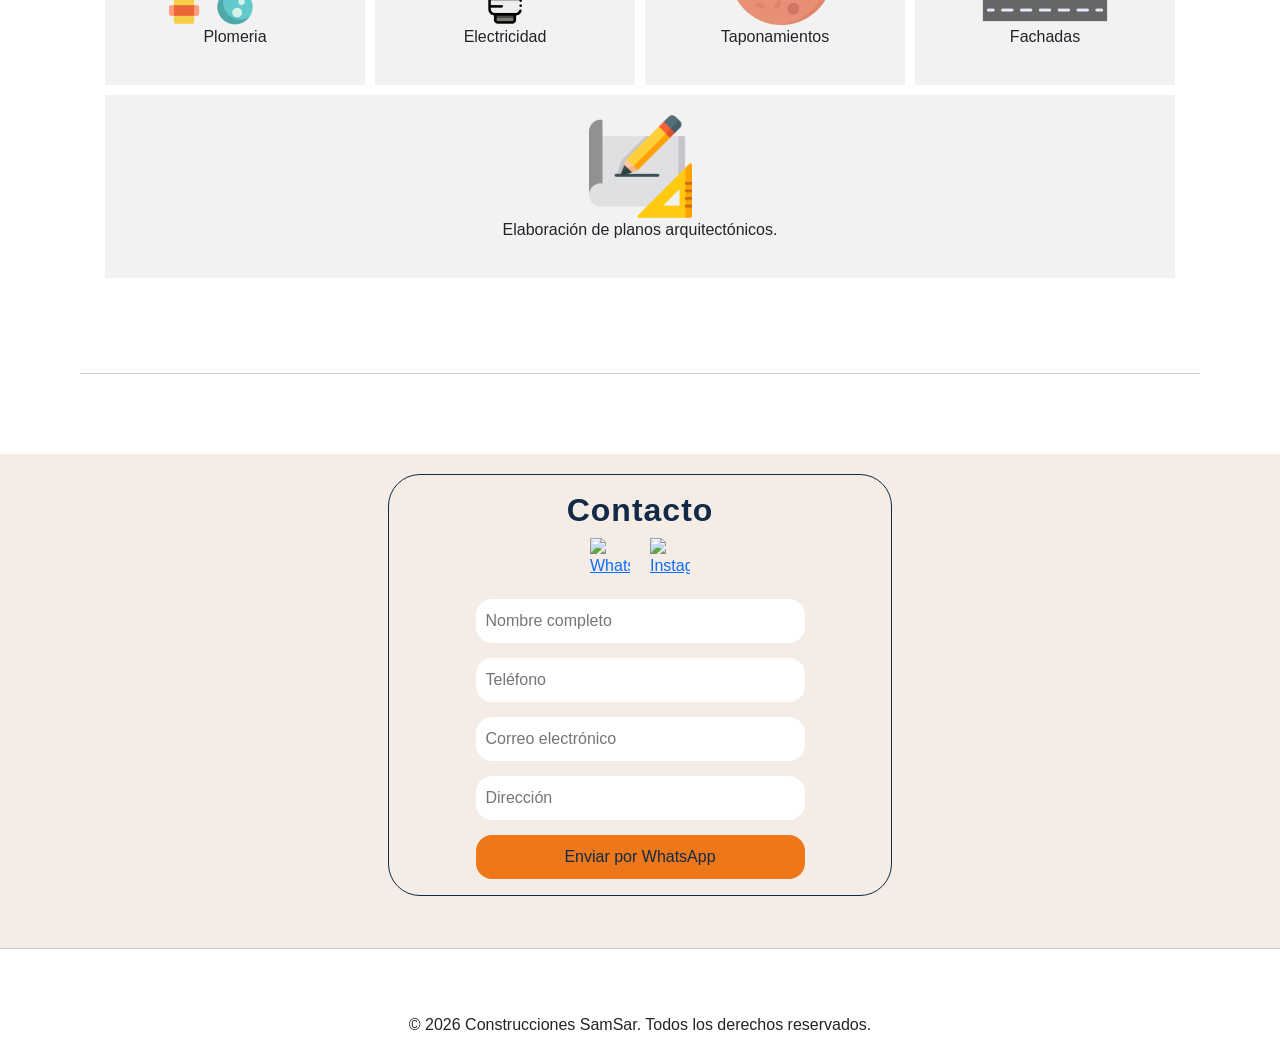
==== commit e3bff01a: "Version intermedia Construcciones SamSar" ====
--- a/index.html
+++ b/index.html
@@ -5,155 +5,109 @@
     <meta name="viewport" content="width=device-width, initial-scale=1.0">
     <title>Construcciones SamSar</title>
     <link href="https://cdn.jsdelivr.net/npm/bootstrap@5.3.3/dist/css/bootstrap.min.css" rel="stylesheet" integrity="sha384-QWTKZyjpPEjISv5WaRU9OFeRpok6YctnYmDr5pNlyT2bRjXh0JMhjY6hW+ALEwIH" crossorigin="anonymous">
-    <link rel="stylesheet" href="css/style.css">
+    <link rel="stylesheet" href="/css/style.css">
     <link href="https://cdnjs.cloudflare.com/ajax/libs/font-awesome/6.0.0-beta3/css/all.min.css" rel="stylesheet">
 </head>
 <body>
-    <header>
-        <div class="flex-login">
-            <button onclick="document.getElementById('id01').style.display='block'" style="width:auto;">Iniciar Sesion</button>
-            <button onclick="document.getElementById('id02').style.display='block'" style="width:auto;">Registrarse</button>
-        </div>
-        <nav class="nav nav-pills flex-column flex-sm-row">
-            <img src="img/logo.jpg" alt="">
-            <a class="flex-sm-fill text-sm-center nav-link active" aria-current="page" href="#">Inicio</a>
-            <a class="flex-sm-fill text-sm-center nav-link" href="#" style="color: aliceblue;">Quienes Somos</a>
-            <a class="flex-sm-fill text-sm-center nav-link" href="#" style="color: aliceblue;">Proyectos</a>
-            <a class="flex-sm-fill text-sm-center nav-link" href="#" style="color: aliceblue;">Contactanos</a>
-        </nav>
-        <!-- Login button and options-->
-        <div id="id01" class="modal">
-        <form class="modal-content animate" action="/action_page.php" method="post">
-            <div class="imgcontainer">
-            <span onclick="document.getElementById('id01').style.display='none'" class="close" title="Close Modal">&times;</span>
-            <img src="img/login.avif" alt="Avatar" class="avatar">
-            </div>
+<section id="inicio" class="main_container">
+    <!-- Botón hamburguesa -->
+    <button id="menu-toggle">☰</button>
+    <!-- Menú lateral -->
+    <nav id="side-menu">
+        <a href="#inicio">Inicio</a>
+        <a href="#quienes_somos">Quiénes Somos</a>
+        <a href="#servicios">Servicios</a>
+        <a href="#contacto">Contacto</a>
+        <a href="/auth/login.html">Iniciar Sesión</a>
+    </nav>
+    <div class="centrar">
+        <img src="/modules/cliente/img/logo3.jfif" alt="logo-empresa" class="logo">
+    </div>
+        
+    <div class="item">
+        <h1>CONSTRUCCIONES <br> SAMSAR </h1>
+    </div>
+    <div class="item">
+            <h2 >¡Déjanos ayudarte a mantener tu  <b>espacio</b> <br> en su mejor forma, siempre!.</h2>
+    </div>   
+    <div class="item">
+        <a href="" style="text-decoration: none;color: white;"><i class="fa-regular fa-address-book"></i> 3026099814 - 3228315619</a><br>
+        <a href="" style="text-decoration: none; color: white;"><i class="fa-regular fa-envelope"></i>   construcciones.samsar@gmail.com</a>
+    </div>
+</section>
+<section id="quienes_somos" class="flex-container"> 
+    <div class="flex-item">
+        <p>
+        En Construcciones SamSar, entendemos la importancia de mantener tu hogar en perfectas condiciones. 
+        Ya sea que necesites reparaciones de plomería, trabajos eléctricos, renovación de fachadas o cualquier 
+        otro servicio de mantenimiento, nuestro equipo de expertos está aquí para ofrecerte soluciones rápidas, 
+        confiables y de alta calidad. Nos comprometemos a hacer tu vida más fácil y segura, cuidando tu hogar como si 
+        fuera el nuestro.
+        </p>
+    </div>
+    <div class="flex-item">
+        <img src="/modules/cliente/img/aside.avif" alt="">
+    </div>   
+</section>
+<section id="servicios" class="contenedor">
+    <div class="col">
+        <figure>
+        <img src="/modules/cliente/img/plomeria.png" alt="Descripción de la imagen" class="tamaño2">
+        <figcaption>Plomeria</figcaption>
+        </figure>
+    </div>
+    <div class="col">
+        <figure>
+        <img src="/modules/cliente/img/electricidad.png" alt="Descripción de la imagen" class="tamaño2">
+        <figcaption>Electricidad</figcaption>
+        </figure>
+    </div>
+    <div class="col">
+        <figure>
+        <img src="/modules/cliente/img/taponamientos.png" class="tamaño2">
+        <figcaption>Taponamientos</figcaption>
+        </figure>
+    </div>
+    <div class="col">
+        <figure>
+        <img src="/modules/cliente/img/fachada.png" alt="Descripción de la imagen" class="tamaño2">
+        <figcaption>Fachadas</figcaption>
+        </figure>
+    </div>
+    <div class="col">
+        <figure>
+        <img src="/modules/cliente/img/planos.png" alt="Descripción de la imagen" style="width: 10%;">
+        <figcaption>Elaboración de planos arquitectónicos.</figcaption>
+        </figure>
+    </div>
+</section>
+<section id="contacto" class="centrar-contacto">
+<!-- Formulario -->
+ <div class="modal-content">
+    <h2>Contacto</h2>
 
-            <div class="container">
-            <label for="uname"><b>Usuario</b></label>
-            <input type="text" placeholder="Correo electronico" name="uname" required>
-
-            <label for="psw"><b>Contraseña</b></label>
-            <input type="password" placeholder="Contraseña" name="psw" required>
-                
-            <button type="submit" class="btn btn-primary btn-lg btn-block">Iniciar Sesion</button>
-            <label>
-                <input type="checkbox" checked="checked" name="remember"> Recordar datos
-            </label>
-            </div>
-
-            <div class="container" style="background-color:#f1f1f1">
-            <button type="button" onclick="document.getElementById('id01').style.display='none'" class="cancelbtn">Cancelar</button>
-            <span class="psw">Recuperar <a href="#">contraseña ?</a></span>
-            </div>
-        </form>
-        </div>
-        <!-- Register form-->
-        <div id="id02" class="modal">
-            <form class="modal-content animate" action="/action_page.php" method="post">
-                <div class="imgcontainer">
-                <span onclick="document.getElementById('id02').style.display='none'" class="close" title="Close Modal">&times;</span>
-                <img src="img/login.avif" alt="Avatar" class="avatar">
-                </div>
-    
-                <div class="container">
-                <label for="uname"><b>Empresa</b></label>
-                <input type="text" placeholder="Nombre de tu empresa" name="uname" required>
-
-                <label for="uname"><b>Nit</b></label>
-                <input type="text" placeholder="Nit de tu empresa" name="uname" required>
-
-                <label for="uname"><b>Nombre</b></label>
-                <input type="text" placeholder="Nombre completo" name="uname" required>
-    
-                <label for="psw"><b>Telefono</b></label>
-                <input type="password" placeholder="Telefono" name="psw" required>
-                    
-                <label for="psw"><b>Correo electrónico</b></label>
-                <input type="password" placeholder="Contraseña" name="psw" required>
-
-                <button type="submit" class="btn btn-primary btn-lg btn-block">Crear cuenta</button>
-                </div>
-    
-                <div class="container" style="background-color:#f1f1f1">
-                <button type="button" onclick="document.getElementById('id02').style.display='none'" class="cancelbtn">Cancelar</button>
-                </div>
-            </form>
-            </div>
-
-        <script>
-        // Get the modal
-        var modal = document.getElementById('id01');
-        var modal = document.getElementById('id02');
-
-        // When the user clicks anywhere outside of the modal, close it
-        window.onclick = function(event) {
-            if (event.target == modal) {
-                modal.style.display = "none";
-            }
-        }
-        </script>
-
-        <section id="home" class="ajustar-texto">
-            <h1>Administración <br> y ejecución <br> de obras</h1>
-            <h2>¡Déjanos ayudarte a mantener tu hogar en su mejor forma, siempre!.</h2>
-        </section>
-        <div class="informacion-contacto">
-            <a href="" style="text-decoration: none; color:white"><i class="fa-regular fa-address-book"></i> 3026099814 - 3228315619</a><br>
-            <a href="" style="text-decoration: none; color:white"><i class="fa-regular fa-envelope"></i>   construcciones.samsar@gmail.com</a>
-        </div>
-    </header>
-    <main class="flex-container"> 
-        <div class="texto">
-            <p>
-            En Construcciones SamSar, entendemos la importancia de mantener tu hogar en perfectas condiciones. 
-            Ya sea que necesites reparaciones de plomería, trabajos eléctricos, renovación de fachadas o cualquier 
-            otro servicio de mantenimiento, nuestro equipo de expertos está aquí para ofrecerte soluciones rápidas, 
-            confiables y de alta calidad. Nos comprometemos a hacer tu vida más fácil y segura, cuidando tu hogar como si 
-            fuera el nuestro.
-            </p>
-        </div>
-        <div class="imagen">
-            <img src="img/aside.avif" alt="">
-        </div>   
-    </main>
-    <section class="contenedor">
-        <div class="col">
-            <figure>
-            <img src="img/plomeria.png" alt="Descripción de la imagen" class="tamaño2">
-            <figcaption>Plomeria</figcaption>
-          </figure>
-        </div>
-        <div class="col">
-            <figure>
-            <img src="img/electricidad.png" alt="Descripción de la imagen" class="tamaño2">
-            <figcaption>Electricidad</figcaption>
-          </figure>
-        </div>
-        <div class="col">
-            <figure>
-            <img src="img/taponamientos.png" class="tamaño2">
-            <figcaption>Taponamientos</figcaption>
-          </figure>
-        </div>
-        <div class="col">
-            <figure>
-            <img src="img/fachada.png" alt="Descripción de la imagen" class="tamaño2">
-            <figcaption>Fachadas</figcaption>
-          </figure>
-        </div>
-        <div class="col">
-            <figure>
-            <img src="img/planos.png" alt="Descripción de la imagen" style="width: 10%;">
-            <figcaption>Elaboración de planos arquitectónicos.</figcaption>
-          </figure>
-        </div>
-    </section>
-    <footer style="text-align: center; margin-top: 5%;">
-        <p>&copy; 2025 Construcciones SamSar. Todos los derechos reservados.</p>
-    </footer>
-    
-
+<!-- Redes sociales -->
+    <div class="redes-sociales">
+    <a href="https://wa.me/573026099814" target="_blank" title="WhatsApp">
+        <img src="https://cdn-icons-png.flaticon.com/512/733/733585.png" alt="WhatsApp" width="40">
+    </a>
+    <a href="https://www.instagram.com/construcciones.samsar/" target="_blank" title="Instagram">
+        <img src="https://cdn-icons-png.flaticon.com/512/2111/2111463.png" alt="Instagram" width="40">
+    </a>
+    </div>
+    <form id="form-contacto">
+    <input type="text" name="nombre" placeholder="Nombre completo" required>
+    <input type="tel" name="telefono" placeholder="Teléfono" required>
+    <input type="email" name="correo" placeholder="Correo electrónico" required>
+    <input type="text" name="direccion" placeholder="Dirección" required>
+    <button type="submit">Enviar por WhatsApp</button>
+    </form>
+ </div>
+</section>
+<footer style="text-align: center; margin-top: 5%;">
+    <p>&copy; 2026 Construcciones SamSar. Todos los derechos reservados.</p>
+</footer>
+<script src="/shared/js/script.js"></script>
 <script src="https://cdn.jsdelivr.net/npm/bootstrap@5.3.3/dist/js/bootstrap.bundle.min.js" integrity="sha384-YvpcrYf0tY3lHB60NNkmXc5s9fDVZLESaAA55NDzOxhy9GkcIdslK1eN7N6jIeHz" crossorigin="anonymous"></script>
 </body>
 </html>
--- a/css/style.css
+++ b/css/style.css
@@ -1,95 +1,86 @@
- /* Styles for Index */
- @media (max-width: 768px) {
-.flex-container {
-  flex-direction: column; /* Apila los elementos en móviles */
-  align-items: center; /* Centra el contenido */
-}
-.texto, .imagen{
-  width: 100%; /* Ocupan todo el ancho */
-  text-align: center; 
-}
-.modal-content, animate {
-    background-color: #fefefe;
-    margin: 5% auto 15% auto; /* 5% from the top, 15% from the bottom and centered */
-    border: 1px solid #888;
-    width: fit-content; /* Could be more or less, depending on screen size */
-  }
-}
  body{
-  font-family: 'Courier New', Courier, monospace;
-  width: fit-content;
-  /*background-color: rgb(201, 148, 110);*/
- }
-header {
-  width: fit-content;
-  padding: 4%;
-  background-image: url('../img/interior.avif');   
+  font-family: 'Poppins', sans-serif;
+  scroll-behavior: smooth;
+  height: 100%;
+  outline: none;
+  caret-color: transparent;
+}
+section {
+  padding: 90px 20px;
+  border-bottom: 1px solid #ccc;
+  scroll-margin-top: 10px; /* espacio para evitar solapamiento */
+}
+.main_container {
+  display: flex;
+  flex-direction: column;
+  justify-content: center;
+  width: 100%;
+  background-image: url('/modules/cliente/img/interior.avif');   
   background-size: cover;             /* La imagen cubre toda la pantalla */
   background-position: top center;    /* Posición inicial de la imagen */
   background-attachment: fixed;       /* Hace que la imagen de fondo se quede fija al hacer scroll */
-  background-repeat: no-repeat;       /* Evita que la imagen se repita */
-  color: rgb(245, 247, 246);        /*Cambia el color del texto para que sea visible sobre la imagen */ 
-}
-nav { 
-  align-items: center;
+  background-repeat: no-repeat;       /* Evita que la imagen se repita */ 
   font-weight: bolder;
-  font-size: large;
-   /* Centra el contenido verticalmente */    
-}
-nav img {
-  margin: 2%;
-  max-width: 10%; 
-  height: auto; /* Mantiene la proporción de la imagen */
-  object-fit: contain; /* Asegura que la imagen se ajusta bien */
+  color: white;
+}
+.item{
+  margin: 1rem;
+  flex: 1;
+  text-align: center;
+}
+.centrar{
+  display: flex;
+  justify-content: center;
+}
+.logo {
+  width: 10%;
   border-radius: 100%;
-}
-nav a:hover{
-  background-color: #0D6EFD;
-}
-.ajustar-texto{
-  margin-top: 5%;
-  color: rgb(255, 255, 255);
-  display: flex; /* Habilita Flexbox */
-  flex-direction: column;
-  text-align: center;
-  }
-h1{
-  letter-spacing: 10px;
-  font-weight: bolder;
-}
-.informacion-contacto :hover{
-  background-color: #0D6EFD;
-  font-size: x-large;
+  margin: 1rem;
+}
+/* Modal login */
+.modal-content {
+  padding: 1rem;
+  display: flex;
+  justify-content: center;
+  align-items: center;
+  gap: 1px;
+  border-radius: 2rem;
+  background-color: #F5ECE6;
+  border: solid 1px #102A47;
+  margin: auto;
+  margin-bottom: 2rem;
+  width: 40%;
+  color: #102A47;
+}
+h1,h2,h3{
+  letter-spacing: 1px;
+  font-weight: 600;
 }
 .flex-container{
-  display: flex; /* Activa Flexbox */
-  justify-content: space-between;  
-  align-items: center; /* Alinea verticalmente */
-  width: fit-content; /* Ancho del contenedor */
-  margin: 2%; /* Centrar en la página */
-  padding: 2%;
-}
-.texto{
-  width: 50%;
+  display: flex;
+  justify-content: space-between;
   font-size: larger;
   text-align: justify;
-}
-.imagen{
-  width: 45%;
-}
-.imagen img{
-  width: 100%; /* La imagen se adapta al contenedor */
-  height: auto; /* Mantiene la proporción */
+  align-items: center;
+  margin: 5rem;
+}
+.flex-item{
+  flex: 1;
+  margin: 10px;
+}
+img {
+  max-width: 100%;
+  height: auto;
   display: block;
 }
 .contenedor{
-  margin: 5%;
   display: flex;
   flex-wrap: wrap;
+  margin: 5rem;
 }
 .col{
   flex: 1 1 20%; /* Hace que cada div ocupe el 20% del ancho */
-  margin: 10px;   /* Espacio entre las columnas */
+  margin: 5px;   /* Espacio entre las columnas */
   background-color: #f2f2f2;
   padding: 20px;
   box-sizing: border-box;
@@ -102,110 +93,193 @@
 .tamaño2{
   width: 60%;
 }
-/* Styles for Login */
-input[type=text], input[type=password] {
+
+/*Menu lareral*/
+#menu-toggle {
+  position: fixed;
+  top: 15px;
+  left: 15px;
+  z-index: 1001;
+  font-size: 24px;
+  background: #102A47;
+  opacity: 0.95 ;
+  color: #EE771A;
+  border: none;
+  border-radius: 5px;
+  padding: 10px 15px;
+  cursor: pointer;
+}
+#side-menu{
+  padding: 15px;
+  position: fixed;
+  top: 0;
+  left: -250px;
+  width: 250px;
+  height: 100%;
+  background: #102A47;
+  opacity: 0.95;
+  display: flex;
+  flex-direction: column;
+  padding-top: 60px;
+  transition: left 0.3s ease;
+  z-index: 1000;
+}
+#side-menu a {
+  color: #e4dbe0;
+  padding: 15px 20px;
+  text-decoration: none;
+  border-top: 1px solid #EE771A;
+}
+#side-menu a.active{
+  color: white; /* verde de WhatsApp, por ejemplo */
+  font-weight: bold;
+  background-color: #EE771A;
+}
+#side-menu a:hover {
+  background: #EE771A;
+  transition: 0.4s;
+}
+#side-menu.open {
+  left: 0;
+}
+
+/*Seccion contacto*/
+
+.centrar-contacto{
+  align-items: center;
+  display: flex;
+  justify-content: center;
+  flex-direction: column;
+}
+#contacto { 
+  background-color: #F5ECE6;
+  padding: 20px 10px;
+}
+.redes-sociales {
+  display: flex;
+  gap: 20px;
+  margin-bottom: 20px;
+}
+.redes-sociales a img {
+  transition: transform 0.2s ease;
+}
+.redes-sociales a img:hover {
+  transform: scale(1.2);
+}
+form {
+  display: flex;
+  flex-direction: column;
+  gap: 15px;
+  width: 70%;
+}
+form input, form button {
+  padding: 10px;
+  font-size: 16px;
+  border-radius: 1rem;
+  border: none;
+}
+form button {
+  background-color: #EE771A;
+  color: #102A47;
+  border: none;
+  border-radius: 1rem;
+  cursor: pointer;
+  transition: background 0.3s ease;
+}
+form button:hover {
+  background-color: #102A47;
+  color: #F5ECE6;
+
+}
+
+/* Prueba de estilos tabla*/
+.table-bordered{
+  background-color: #F5ECE6;
+  margin: 3rem;
+  border:solid 1px #EE771A;
+  color: #102A47;
+}
+
+/*Prueba dashboard*/
+
+.container {
+  
+  padding: 20px;
+  width: 80%;
+  display: flex;
+  flex-direction: column;
+  margin: 2rem 10rem 2rem 10rem;
+  transition: margin-left 0.3s ease;
+  min-height: 100vh;
+}
+
+.stats {
+  display: grid;
+  grid-template-columns: repeat(4, 1fr);
+  gap: 15px;
+  margin: 20px 0;
+  color: #102A47;
+}
+
+.card-stat {
+  background: #F5ECE6;
+  padding: 20px;
+  border: 2px solid #ddd;
+}
+
+.card-stat h2 {
+  margin: 10px 0 0;
+}
+
+.card {
+  background: #F5ECE6;
+  padding: 20px;
+  border: 2px solid #ddd;
+  margin-bottom: 20px;
+}
+
+.orden {
+  border: 1px solid #ccc;
+  padding: 15px;
+  margin-top: 10px;
+}
+
+.badge {
+  padding: 3px 8px;
+  font-size: 12px;
+}
+
+.alta {
+  background: black;
+  color: white;
+}
+
+.barra {
   width: 100%;
-  padding: 12px 20px;
-  margin: 8px 0;
-  display: inline-block;
-  border: 1px solid #ccc;
-  box-sizing: border-box;
-}
-.flex-login{
-  display: flex;
-  justify-content: end;
-}
-/* Set a style for all buttons */
-button {
-  background-color: transparent;
-  color: white;
-  cursor: pointer;
-  margin-left: 5px;
-  border: none;
-}
-button:hover {
-  background-color: #0D6EFD;
-  border-radius: 15%;
-}
-/* Extra styles for the cancel button */
-.cancelbtn {
-  width: auto;
-  padding: 10px 18px;
-  background-color: #f44336;
-}
-/* Center the image and position the close button */
-.imgcontainer {
+  height: 8px;
+  background: #ddd;
+  margin-top: 5px;
+}
+
+.progreso {
+  height: 100%;
+  background: #b60a0a;
+}
+
+#main-content{
+  transition: margin-left 0.3s ease;
+  min-height: 100vh;
+  display: flex;
+  flex-direction: column;
   text-align: center;
-  margin: 24px 0 12px 0;
-  
-}
-img.avatar {
-  width: 20%;
-}
-.container {
-  width: 80%;
-  padding: 16px;
-  color: #000;
-}
-span.psw {
-  float: right;
-  padding-top: 16px;
-}
-/* The Modal (background) */
-.modal {
-  display: none; /* Hidden by default */
-  position: fixed; /* Stay in place */
-  z-index: 1; /* Sit on top */
-  left: 0;
-  top: 0;
-  width: 100%; /* Full width */
-  height: 100%; /* Full height */
-  overflow: auto; /* Enable scroll if needed */
-  background-color: rgb(0,0,0); /* Fallback color */
-  background-color: rgba(0,0,0,0.4); /* Black w/ opacity */
-  padding-top: 60px;
-}
-/* Modal Content/Box */
-.modal-content {
-  background-color: #fefefe;
-  margin: auto;
-  border: 1px solid #888;
-  width: 80%; /* Could be more or less, depending on screen size */
-}
-/* The Close Button (x) */
-.close {
-  position: absolute;
-  right: 25px;
-  top: 0;
-  color: #000;
-  font-size: 35px;
-  font-weight: bold;
-}
-.close:hover,
-.close:focus {
-  color: red;
-  cursor: pointer;
-}
-/* Add Zoom Animation */
-.animate {
-  -webkit-animation: animatezoom 0.6s;
-  animation: animatezoom 0.6s
-}
-@-webkit-keyframes animatezoom {
-  from {-webkit-transform: scale(0)} 
-  to {-webkit-transform: scale(1)}
-}
-@keyframes animatezoom {
-  from {transform: scale(0)} 
-  to {transform: scale(1)}
-}
-/* Change styles for span and cancel button on extra small screens */
-@media screen and (max-width: 300px) {
-  span.psw {
-     display: block;
-     float: none;
-  }
-  .cancelbtn {
-     width: 100%;
-  }
+  margin: 2rem 10rem 2rem 10rem;
+}
+
+#main-content.shift{
+  margin-left: 250px;
+}
+figure{
+    display: flex;
+    flex-direction: column;
+    align-items: center;
 }
